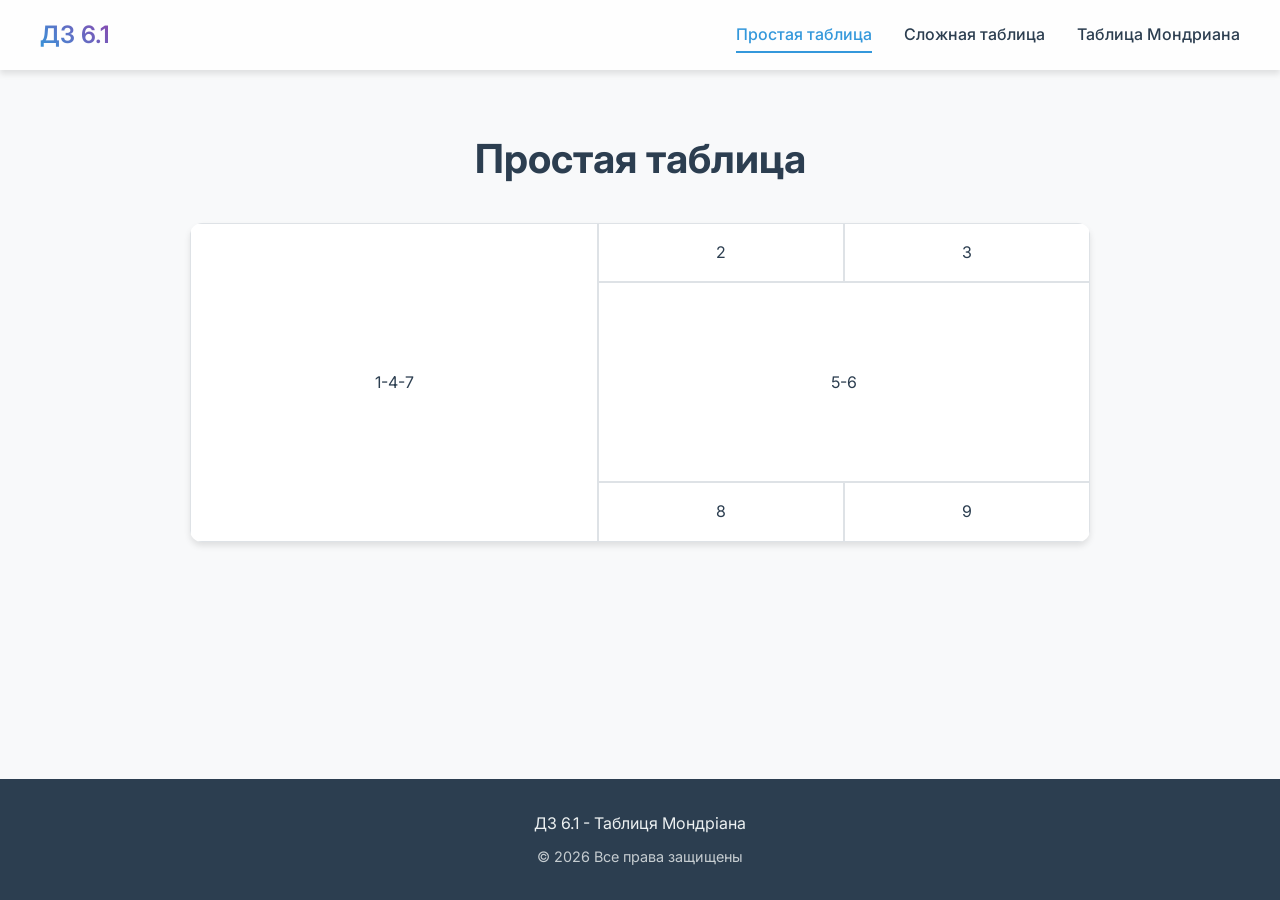
==== index.html @ 306d2748 "Fix Mondrian table layout" ====
<!DOCTYPE html>
<html lang="en">

<head>
    <meta charset="UTF-8">
    <meta http-equiv="X-UA-Compatible" content="IE=edge">
    <meta name="viewport" content="width=device-width, initial-scale=1.0">
    <link rel="stylesheet" href="normalize.css">
    <link rel="stylesheet" href="style.css">
    <title>Table 1</title>
</head>

<body>
    <header class="header">
        <div class="container">
            <a href="index.html" class="logo">ДЗ 6.1</a>
            <nav class="nav-links">
                <a href="index.html" class="active">Простая таблица</a>
                <a href="table2.html">Сложная таблица</a>
                <a href="table3.html">Таблица Мондриана</a>
            </nav>
        </div>
    </header>

    <main class="content">
        <div class="container">
            <h1>Простая таблица</h1>
            <table class="w75p">
                <tr>
                    <td rowspan="3">1-4-7</td>
                    <td>2</td>
                    <td>3</td>
                </tr>
                <tr>
                    <td class="h200" colspan="2">5-6</td>
                </tr>
                <tr>
                    <td>8</td>
                    <td>9</td>
                </tr>
            </table>
        </div>
    </main>

    <footer class="footer">
        <div class="container">
            <p>ДЗ 6.1 - Таблиця Мондріана</p>
            <p class="copyright">© 2026 Все права защищены</p>
        </div>
    </footer>
</body>

</html>
---- style.css ----
@import url('https://fonts.googleapis.com/css2?family=Inter:wght@400;600&display=swap');

:root {
    --primary-color: #3498db;
    --primary-hover: #2980b9;
    --bg-color: #f8f9fa;
    --text-color: #2c3e50;
    --header-bg: rgba(255, 255, 255, 0.8);
    --footer-bg: #2c3e50;
    --footer-text: #ecf0f1;
    --shadow: 0 4px 6px rgba(0, 0, 0, 0.1);
    --transition: all 0.3s ease;
}

* {
    box-sizing: border-box;
    margin: 0;
    padding: 0;
}

body {
    background-color: var(--bg-color);
    font-family: 'Inter', sans-serif;
    color: var(--text-color);
    line-height: 1.6;
    min-height: 100vh;
    display: flex;
    flex-direction: column;
}

.container {
    width: min(100% - 40px, 1200px);
    margin-inline: auto;
}

/* Header & Menu */
.header {
    background-color: var(--header-bg);
    backdrop-filter: blur(10px);
    padding: 1rem 0;
    position: fixed;
    width: 100%;
    top: 0;
    z-index: 1000;
    box-shadow: var(--shadow);
}

.header .container {
    display: flex;
    justify-content: space-between;
    align-items: center;
}

.logo {
    font-size: 1.5rem;
    font-weight: 600;
    background: linear-gradient(45deg, var(--primary-color), #8e44ad);
    -webkit-background-clip: text;
    -webkit-text-fill-color: transparent;
    text-decoration: none;
    transition: var(--transition);
}

.logo:hover {
    filter: brightness(1.2);
    transform: scale(1.05);
}

.nav-links {
    display: flex;
    gap: 2rem;
}

.nav-links a {
    text-decoration: none;
    color: var(--text-color);
    font-weight: 500;
    transition: var(--transition);
    position: relative;
}

.nav-links a::after {
    content: '';
    position: absolute;
    bottom: -5px;
    left: 0;
    width: 0;
    height: 2px;
    background-color: var(--primary-color);
    transition: var(--transition);
}

.nav-links a:hover {
    color: var(--primary-color);
}

.nav-links a:hover::after {
    width: 100%;
}

.nav-links a.active {
    color: var(--primary-color);
}

.nav-links a.active::after {
    width: 100%;
}

/* Content */
.content {
    margin-top: 100px;
    margin-bottom: 60px;
    flex: 1;
}

h1 {
    margin-bottom: 2rem;
    text-align: center;
    font-size: 2.5rem;
    animation: fadeIn 0.8s ease-out;
}

@keyframes fadeIn {
    from { opacity: 0; transform: translateY(20px); }
    to { opacity: 1; transform: translateY(0); }
}

/* Footer */
.footer {
    background-color: var(--footer-bg);
    color: var(--footer-text);
    padding: 2rem 0;
    text-align: center;
    margin-top: auto;
}

.footer .container {
    display: flex;
    flex-direction: column;
    gap: 0.5rem;
}

.copyright {
    font-size: 0.9rem;
    opacity: 0.8;
}

/* Tables */
table {
    border-collapse: separate;
    border-spacing: 0;
    width: 100%;
    margin: 2rem auto;
    background-color: white;
    border-radius: 12px;
    overflow: hidden;
    box-shadow: var(--shadow);
    transition: var(--transition);
    animation: fadeIn 1s ease-out;
}

table:hover {
    transform: translateY(-5px);
    box-shadow: 0 10px 20px rgba(0,0,0,0.1);
}

caption {
    padding: 1rem;
    font-weight: 600;
    color: var(--text-color);
    font-size: 1.1rem;
    text-transform: uppercase;
    letter-spacing: 1px;
}

td {
    border: 1px solid #dee2e6;
    padding: 1rem;
    text-align: center;
    transition: var(--transition);
}

td:hover {
    background-color: rgba(52, 152, 219, 0.05);
}

.h200 { height: 200px; }
.h50 { height: 50px; }

.w90p { width: 90%; }
.w80p { width: 80%; }
.w75p { width: 75%; }
.w60p { width: 60%; }
.w40p { width: 40%; }
.w28p { width: 28%; }
.w72p { width: 72%; }

/* Mondrian Specific */
.mondrian {
    width: 70vmin;
    height: 75vmin;
    margin: 2rem auto;
    border: 4px solid #000;
    background-color: #fff;
    color: transparent;
}

.mondrian td {
    border: 4px solid #000;
    padding: 0;
}

.w13p { width: 13%; }
.w21p { width: 21%; }
.w34p { width: 34%; }
.w3p { width: 3%; }
.w22p { width: 22%; }
.w24p { width: 24%; }
.w25p { width: 25%; }
.w46p { width: 46%; }
.w15p { width: 15%; }
.w16p { width: 16%; }
.w31p { width: 31%; }
.w10p { width: 10%; }

tr.mondrian-r1 td { height: 15%; }
tr.mondrian-r2-3 td { height: 20%; }
tr.mondrian-r4 td { height: 13%; }
tr.mondrian-r5 td { height: 11%; }
tr.mondrian-r6 td { height: 11%; }
tr.mondrian-r7 td { height: 10%; }

.yelloy { background-color: #F8CE2E; }
.red { background-color: #DA422A; }
.black { background-color: #000; }
.blue { background-color: #3C5F99; }
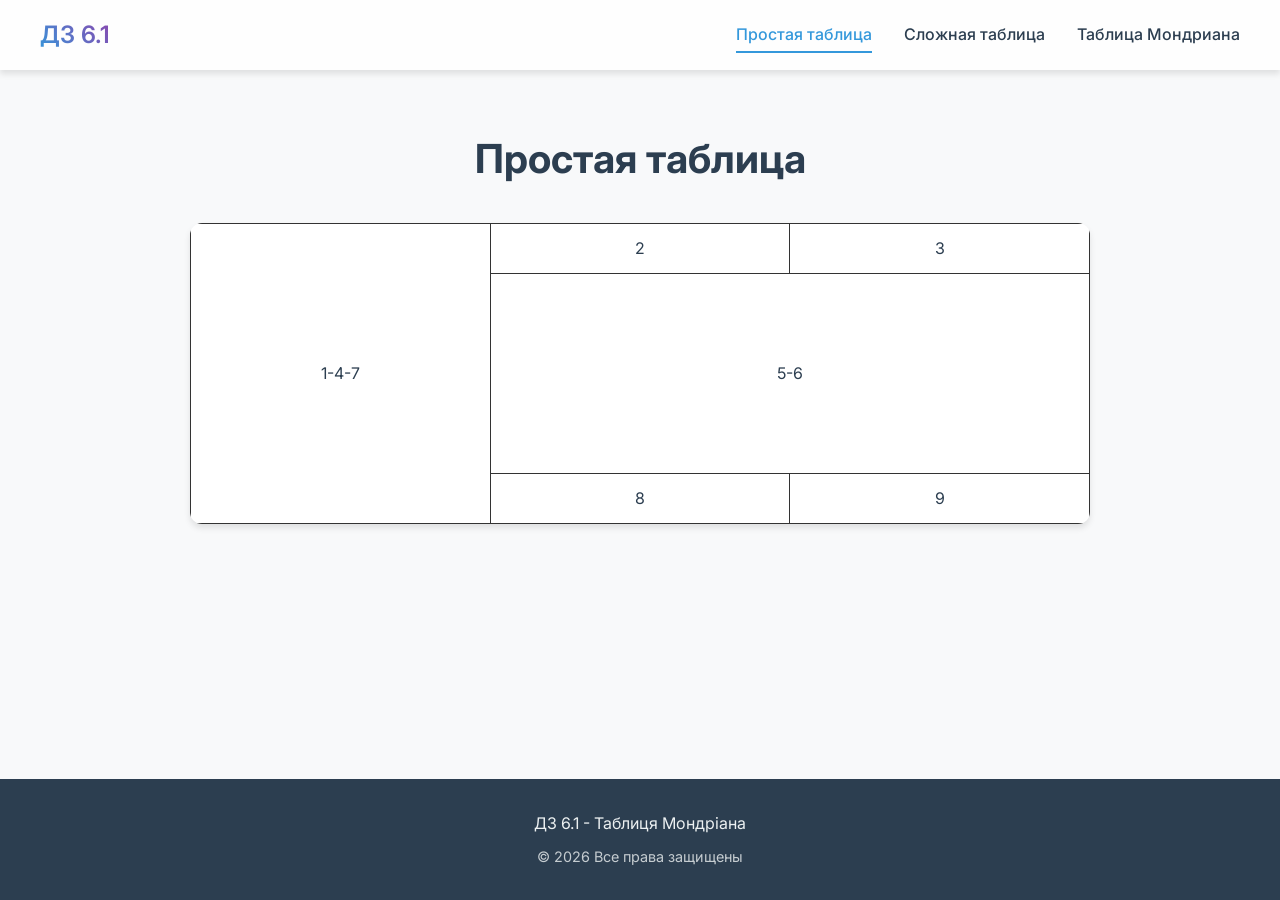
==== commit c887042d: "Fix table1 dimensions and cell sizes" ====
--- a/index.html
+++ b/index.html
@@ -25,16 +25,24 @@
     <main class="content">
         <div class="container">
             <h1>Простая таблица</h1>
-            <table class="w75p">
-                <tr>
+            <table class="simple-table">
+                <colgroup>
+                    <col class="w33p">
+                    <col class="w33p">
+                    <col class="w33p">
+                </colgroup>
+
+                <tr class="h50">
                     <td rowspan="3">1-4-7</td>
                     <td>2</td>
                     <td>3</td>
                 </tr>
+
                 <tr>
                     <td class="h200" colspan="2">5-6</td>
                 </tr>
-                <tr>
+
+                <tr class="h50">
                     <td>8</td>
                     <td>9</td>
                 </tr>
--- a/style.css
+++ b/style.css
@@ -1,236 +1,354 @@
-@import url('https://fonts.googleapis.com/css2?family=Inter:wght@400;600&display=swap');
-
-:root {
-    --primary-color: #3498db;
-    --primary-hover: #2980b9;
-    --bg-color: #f8f9fa;
-    --text-color: #2c3e50;
-    --header-bg: rgba(255, 255, 255, 0.8);
-    --footer-bg: #2c3e50;
-    --footer-text: #ecf0f1;
-    --shadow: 0 4px 6px rgba(0, 0, 0, 0.1);
-    --transition: all 0.3s ease;
-}
-
-* {
-    box-sizing: border-box;
-    margin: 0;
-    padding: 0;
-}
-
-body {
-    background-color: var(--bg-color);
-    font-family: 'Inter', sans-serif;
-    color: var(--text-color);
-    line-height: 1.6;
-    min-height: 100vh;
-    display: flex;
-    flex-direction: column;
-}
-
-.container {
-    width: min(100% - 40px, 1200px);
-    margin-inline: auto;
-}
-
-/* Header & Menu */
-.header {
-    background-color: var(--header-bg);
-    backdrop-filter: blur(10px);
-    padding: 1rem 0;
-    position: fixed;
-    width: 100%;
-    top: 0;
-    z-index: 1000;
-    box-shadow: var(--shadow);
-}
-
-.header .container {
-    display: flex;
-    justify-content: space-between;
-    align-items: center;
-}
-
-.logo {
-    font-size: 1.5rem;
-    font-weight: 600;
-    background: linear-gradient(45deg, var(--primary-color), #8e44ad);
-    -webkit-background-clip: text;
-    -webkit-text-fill-color: transparent;
-    text-decoration: none;
-    transition: var(--transition);
-}
-
-.logo:hover {
-    filter: brightness(1.2);
-    transform: scale(1.05);
-}
-
-.nav-links {
-    display: flex;
-    gap: 2rem;
-}
-
-.nav-links a {
-    text-decoration: none;
-    color: var(--text-color);
-    font-weight: 500;
-    transition: var(--transition);
-    position: relative;
-}
-
-.nav-links a::after {
-    content: '';
-    position: absolute;
-    bottom: -5px;
-    left: 0;
-    width: 0;
-    height: 2px;
-    background-color: var(--primary-color);
-    transition: var(--transition);
-}
-
-.nav-links a:hover {
-    color: var(--primary-color);
-}
-
-.nav-links a:hover::after {
-    width: 100%;
-}
-
-.nav-links a.active {
-    color: var(--primary-color);
-}
-
-.nav-links a.active::after {
-    width: 100%;
-}
-
-/* Content */
-.content {
-    margin-top: 100px;
-    margin-bottom: 60px;
-    flex: 1;
-}
-
-h1 {
-    margin-bottom: 2rem;
-    text-align: center;
-    font-size: 2.5rem;
-    animation: fadeIn 0.8s ease-out;
-}
-
-@keyframes fadeIn {
-    from { opacity: 0; transform: translateY(20px); }
-    to { opacity: 1; transform: translateY(0); }
-}
-
-/* Footer */
-.footer {
-    background-color: var(--footer-bg);
-    color: var(--footer-text);
-    padding: 2rem 0;
-    text-align: center;
-    margin-top: auto;
-}
-
-.footer .container {
-    display: flex;
-    flex-direction: column;
-    gap: 0.5rem;
-}
-
-.copyright {
-    font-size: 0.9rem;
-    opacity: 0.8;
-}
-
-/* Tables */
-table {
-    border-collapse: separate;
-    border-spacing: 0;
-    width: 100%;
-    margin: 2rem auto;
-    background-color: white;
-    border-radius: 12px;
-    overflow: hidden;
-    box-shadow: var(--shadow);
-    transition: var(--transition);
-    animation: fadeIn 1s ease-out;
-}
-
-table:hover {
-    transform: translateY(-5px);
-    box-shadow: 0 10px 20px rgba(0,0,0,0.1);
-}
-
-caption {
-    padding: 1rem;
-    font-weight: 600;
-    color: var(--text-color);
-    font-size: 1.1rem;
-    text-transform: uppercase;
-    letter-spacing: 1px;
-}
-
-td {
-    border: 1px solid #dee2e6;
-    padding: 1rem;
-    text-align: center;
-    transition: var(--transition);
-}
-
-td:hover {
-    background-color: rgba(52, 152, 219, 0.05);
-}
-
-.h200 { height: 200px; }
-.h50 { height: 50px; }
-
-.w90p { width: 90%; }
-.w80p { width: 80%; }
-.w75p { width: 75%; }
-.w60p { width: 60%; }
-.w40p { width: 40%; }
-.w28p { width: 28%; }
-.w72p { width: 72%; }
-
-/* Mondrian Specific */
-.mondrian {
-    width: 70vmin;
-    height: 75vmin;
-    margin: 2rem auto;
-    border: 4px solid #000;
-    background-color: #fff;
-    color: transparent;
-}
-
-.mondrian td {
-    border: 4px solid #000;
-    padding: 0;
-}
-
-.w13p { width: 13%; }
-.w21p { width: 21%; }
-.w34p { width: 34%; }
-.w3p { width: 3%; }
-.w22p { width: 22%; }
-.w24p { width: 24%; }
-.w25p { width: 25%; }
-.w46p { width: 46%; }
-.w15p { width: 15%; }
-.w16p { width: 16%; }
-.w31p { width: 31%; }
-.w10p { width: 10%; }
-
-tr.mondrian-r1 td { height: 15%; }
-tr.mondrian-r2-3 td { height: 20%; }
-tr.mondrian-r4 td { height: 13%; }
-tr.mondrian-r5 td { height: 11%; }
-tr.mondrian-r6 td { height: 11%; }
-tr.mondrian-r7 td { height: 10%; }
-
-.yelloy { background-color: #F8CE2E; }
-.red { background-color: #DA422A; }
-.black { background-color: #000; }
-.blue { background-color: #3C5F99; }+@import url('https://fonts.googleapis.com/css2?family=Inter:wght@400;600&display=swap');
+
+:root {
+    --primary-color: #3498db;
+    --primary-hover: #2980b9;
+    --bg-color: #f8f9fa;
+    --text-color: #2c3e50;
+    --header-bg: rgba(255, 255, 255, 0.8);
+    --footer-bg: #2c3e50;
+    --footer-text: #ecf0f1;
+    --shadow: 0 4px 6px rgba(0, 0, 0, 0.1);
+    --transition: all 0.3s ease;
+}
+
+* {
+    box-sizing: border-box;
+    margin: 0;
+    padding: 0;
+}
+
+body {
+    background-color: var(--bg-color);
+    font-family: 'Inter', sans-serif;
+    color: var(--text-color);
+    line-height: 1.6;
+    min-height: 100vh;
+    display: flex;
+    flex-direction: column;
+}
+
+.container {
+    width: min(100% - 40px, 1200px);
+    margin-inline: auto;
+}
+
+/* Header & Menu */
+.header {
+    background-color: var(--header-bg);
+    backdrop-filter: blur(10px);
+    padding: 1rem 0;
+    position: fixed;
+    width: 100%;
+    top: 0;
+    z-index: 1000;
+    box-shadow: var(--shadow);
+}
+
+.header .container {
+    display: flex;
+    justify-content: space-between;
+    align-items: center;
+}
+
+.logo {
+    font-size: 1.5rem;
+    font-weight: 600;
+    background: linear-gradient(45deg, var(--primary-color), #8e44ad);
+    -webkit-background-clip: text;
+    -webkit-text-fill-color: transparent;
+    text-decoration: none;
+    transition: var(--transition);
+}
+
+.logo:hover {
+    filter: brightness(1.2);
+    transform: scale(1.05);
+}
+
+.nav-links {
+    display: flex;
+    gap: 2rem;
+}
+
+.nav-links a {
+    text-decoration: none;
+    color: var(--text-color);
+    font-weight: 500;
+    transition: var(--transition);
+    position: relative;
+}
+
+.nav-links a::after {
+    content: '';
+    position: absolute;
+    bottom: -5px;
+    left: 0;
+    width: 0;
+    height: 2px;
+    background-color: var(--primary-color);
+    transition: var(--transition);
+}
+
+.nav-links a:hover {
+    color: var(--primary-color);
+}
+
+.nav-links a:hover::after {
+    width: 100%;
+}
+
+.nav-links a.active {
+    color: var(--primary-color);
+}
+
+.nav-links a.active::after {
+    width: 100%;
+}
+
+/* Content */
+.content {
+    margin-top: 100px;
+    margin-bottom: 60px;
+    flex: 1;
+}
+
+h1 {
+    margin-bottom: 2rem;
+    text-align: center;
+    font-size: 2.5rem;
+    animation: fadeIn 0.8s ease-out;
+}
+
+@keyframes fadeIn {
+    from {
+        opacity: 0;
+        transform: translateY(20px);
+    }
+
+    to {
+        opacity: 1;
+        transform: translateY(0);
+    }
+}
+
+/* Footer */
+.footer {
+    background-color: var(--footer-bg);
+    color: var(--footer-text);
+    padding: 2rem 0;
+    text-align: center;
+    margin-top: auto;
+}
+
+.footer .container {
+    display: flex;
+    flex-direction: column;
+    gap: 0.5rem;
+}
+
+.copyright {
+    font-size: 0.9rem;
+    opacity: 0.8;
+}
+
+/* Tables */
+table {
+    border-collapse: separate;
+    border-spacing: 0;
+    width: 100%;
+    margin: 2rem auto;
+    background-color: white;
+    border-radius: 12px;
+    overflow: hidden;
+    box-shadow: var(--shadow);
+    transition: var(--transition);
+    animation: fadeIn 1s ease-out;
+}
+
+table:hover {
+    transform: translateY(-5px);
+    box-shadow: 0 10px 20px rgba(0, 0, 0, 0.1);
+}
+
+caption {
+    padding: 1rem;
+    font-weight: 600;
+    color: var(--text-color);
+    font-size: 1.1rem;
+    text-transform: uppercase;
+    letter-spacing: 1px;
+}
+
+td {
+    border: 1px solid #dee2e6;
+    padding: 1rem;
+    text-align: center;
+    transition: var(--transition);
+}
+
+td:hover {
+    background-color: rgba(52, 152, 219, 0.05);
+}
+
+.h200 {
+    height: 200px;
+}
+
+.h50 {
+    height: 50px;
+}
+
+.w90p {
+    width: 90%;
+}
+
+.w80p {
+    width: 80%;
+}
+
+.w75p {
+    width: 75%;
+}
+
+.w60p {
+    width: 60%;
+}
+
+.w40p {
+    width: 40%;
+}
+
+.w28p {
+    width: 28%;
+}
+
+.w72p {
+    width: 72%;
+}
+
+/* Mondrian Specific */
+.mondrian {
+    width: 70vmin;
+    height: 75vmin;
+    margin: 2rem auto;
+    border: 4px solid #000;
+    background-color: #fff;
+    color: transparent;
+}
+
+.mondrian td {
+    border: 4px solid #000;
+    padding: 0;
+}
+
+.w13p {
+    width: 13%;
+}
+
+.w21p {
+    width: 21%;
+}
+
+.w34p {
+    width: 34%;
+}
+
+.w3p {
+    width: 3%;
+}
+
+.w22p {
+    width: 22%;
+}
+
+.w24p {
+    width: 24%;
+}
+
+.w25p {
+    width: 25%;
+}
+
+.w46p {
+    width: 46%;
+}
+
+.w15p {
+    width: 15%;
+}
+
+.w16p {
+    width: 16%;
+}
+
+.w31p {
+    width: 31%;
+}
+
+.w10p {
+    width: 10%;
+}
+
+tr.mondrian-r1 td {
+    height: 15%;
+}
+
+tr.mondrian-r2-3 td {
+    height: 20%;
+}
+
+tr.mondrian-r4 td {
+    height: 13%;
+}
+
+tr.mondrian-r5 td {
+    height: 11%;
+}
+
+tr.mondrian-r6 td {
+    height: 11%;
+}
+
+tr.mondrian-r7 td {
+    height: 10%;
+}
+
+.yelloy {
+    background-color: #F8CE2E;
+}
+
+.red {
+    background-color: #DA422A;
+}
+
+.black {
+    background-color: #000;
+}
+
+.blue {
+    background-color: #3C5F99;
+}
+
+/* Simple table from task */
+.simple-table {
+    width: 75%;
+    table-layout: fixed;
+    border-collapse: collapse;
+}
+
+.simple-table .w33p {
+    width: 33.33%;
+}
+
+.simple-table td {
+    height: 50px;
+    padding: 0;
+    border: 1px solid #333;
+    text-align: center;
+    vertical-align: middle;
+}
+
+.simple-table .h200 {
+    height: 200px;
+}
